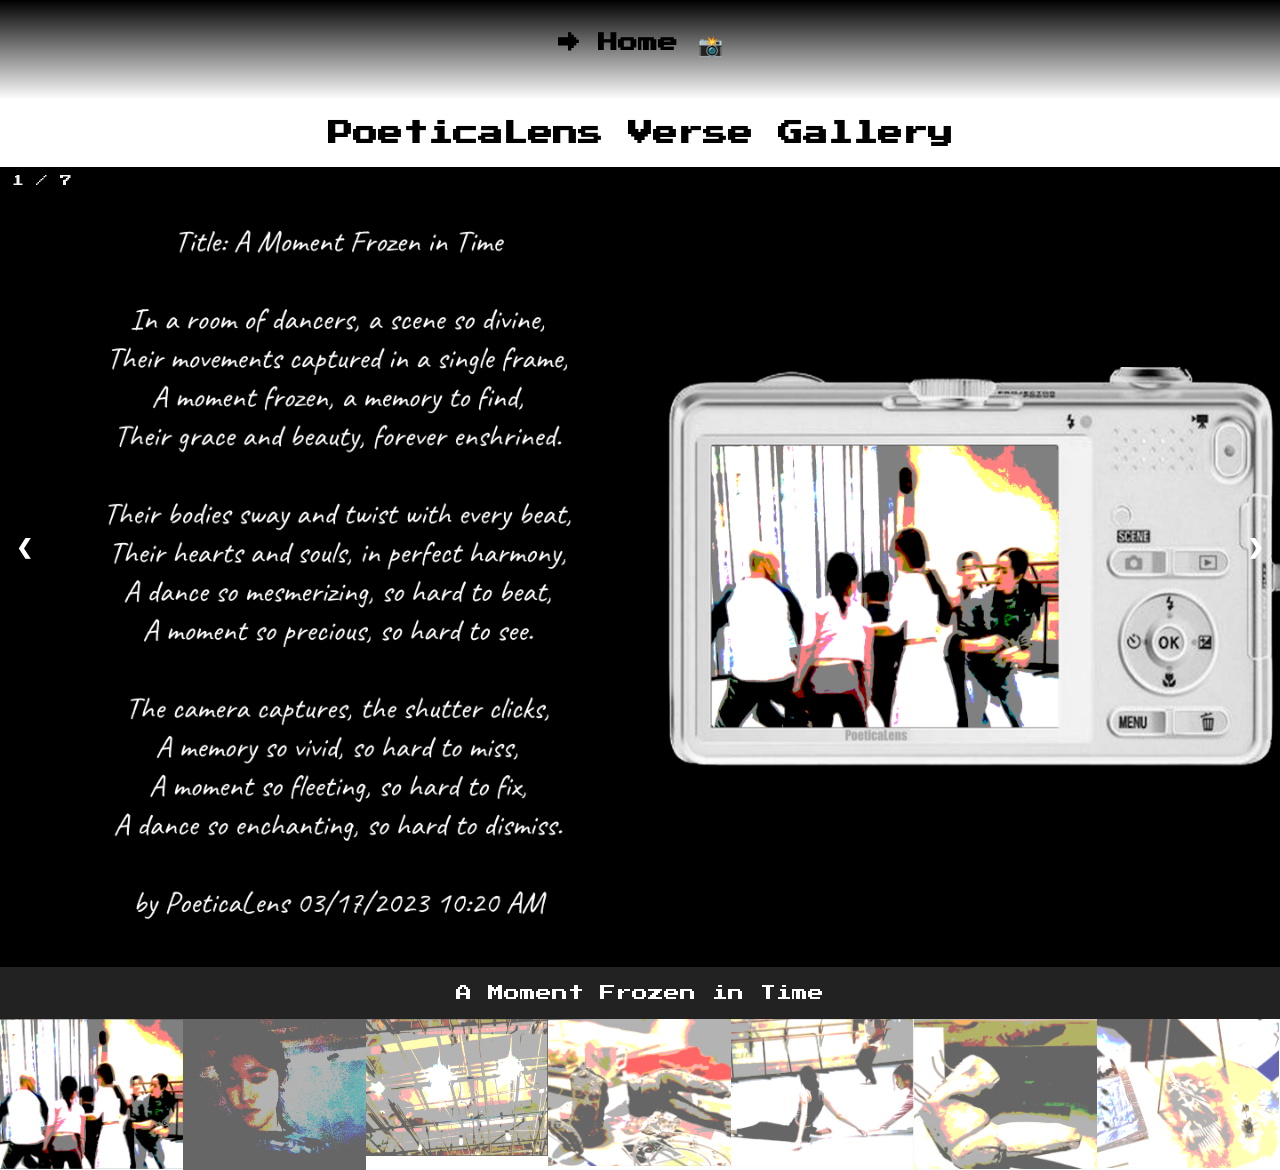
==== about.html @ 28706667 "Initial commit" ====
<!-- Reference: https://www.w3schools.com/howto/howto_js_slideshow_gallery.asp -->

<!DOCTYPE html>
<html>
<meta name="viewport" content="width=device-width, initial-scale=1">
<style>
@font-face { font-family: press-regular; 
  src: url('./font/PressStart2P-Regular.ttf'); } 

h1{
    font-size: 20px;
}
h2{
    font-size: 25px;
}
body {
    font-family: press-regular;
  margin: 0;
}

* {
  box-sizing: border-box;
}

img {
  vertical-align: middle;
}

/* Position the image container (needed to position the left and right arrows) */
.container {
  position: relative;
}

/* Hide the images by default */
.mySlides {
  display: none;
}

/* Add a pointer when hovering over the thumbnail images */
.cursor {
  cursor: pointer;
}

/* Next & previous buttons */
.prev,
.next {
  cursor: pointer;
  position: absolute;
  top: 40%;
  width: auto;
  padding: 16px;
  margin-top: -50px;
  color: white;
  font-weight: bold;
  font-size: 20px;
  border-radius: 0 3px 3px 0;
  user-select: none;
  -webkit-user-select: none;
}

/* Position the "next button" to the right */
.next {
  right: 0;
  border-radius: 3px 0 0 3px;
}

/* On hover, add a black background color with a little bit see-through */
.prev:hover,
.next:hover {
  background-color: rgba(0, 0, 0, 0.8);
}

/* Number text (1/3 etc) */
.numbertext {
  color: #f2f2f2;
  font-size: 12px;
  padding: 8px 12px;
  position: absolute;
  top: 0;
}

/* Container for image text */
.caption-container {
  text-align: center;
  background-color: #222;
  padding: 2px 16px;
  color: white;
}

.row:after {
  content: "";
  display: table;
  clear: both;
}

/* Six columns side by side */
.column {
  float: left;
  width: 14.28%;
}

/* Add a transparency effect for thumnbail images */
.demo {
  opacity: 0.6;
}

.active,
.demo:hover {
  opacity: 1;
}
a:link{
  color:black;
  text-decoration: none;
}

a:visited{
  color:white;
  text-decoration: none;
}

a:hover{
  color:white;
  background-color:black;
  text-decoration: line-through;
}

.navigation{
  width: 100%;
  height: 100px;
  background-clip: content-box;
  background-image: linear-gradient(black,white);
  position: sticky; 
  top:0;
}
.title{
  text-align: center;
  padding-top: 20px;
} 
</style>
<body>
 <div class="navigation">
    <div class="title"><h1><a href="index.html">→ Home 📸</a></h1></div>
</div>
<h2 style="text-align:center">PoeticaLens Verse Gallery</h2>

<div class="container">
  <div class="mySlides">
    <div class="numbertext">1 / 7</div>
    <img src="assets/1.PNG" style="width:100%">
  </div>

  <div class="mySlides">
    <div class="numbertext">2 / 7</div>
    <img src="assets/2.JPG" style="width:100%">
  </div>

  <div class="mySlides">
    <div class="numbertext">3 / 7</div>
    <img src="assets/3.PNG" style="width:100%">
  </div>
    
  <div class="mySlides">
    <div class="numbertext">4 / 7</div>
    <img src="assets/4.PNG" style="width:100%">
  </div>

  <div class="mySlides">
    <div class="numbertext">5 / 7</div>
    <img src="assets/5.JPG" style="width:100%">
  </div>
    
  <div class="mySlides">
    <div class="numbertext">6 / 7</div>
    <img src="assets/6.PNG" style="width:100%">
  </div>
  <div class="mySlides">
    <div class="numbertext">7 / 7</div>
    <img src="assets/7.PNG" style="width:100%">
  </div>
    
  <a class="prev" onclick="plusSlides(-1)">❮</a>
  <a class="next" onclick="plusSlides(1)">❯</a>

  <div class="caption-container">
    <p id="caption"></p>
  </div>

  <div class="row">
    <div class="column">
      <img class="demo cursor" src="assets/1_.PNG" style="width:100%" onclick="currentSlide(1)" alt="A Moment Frozen in Time">
    </div>
    <div class="column">
      <img class="demo cursor" src="assets/2_.JPG" style="width:100%" onclick="currentSlide(2)" alt="Portrait">
    </div>
    <div class="column">
      <img class="demo cursor" src="assets/3_.PNG" style="width:100%" onclick="currentSlide(3)" alt="Studio">
    </div>
    <div class="column">
      <img class="demo cursor" src="assets/4_.PNG" style="width:100%" onclick="currentSlide(4)" alt="The Broken Figurines">
    </div>
    <div class="column">
      <img class="demo cursor" src="assets/5_.JPG" style="width:100%" onclick="currentSlide(5)" alt="The Dance of Life">
    </div>    
    <div class="column">
      <img class="demo cursor" src="assets/6_.PNG" style="width:100%" onclick="currentSlide(6)" alt="A Shoe's Tale">
    </div>
    <div class="column">
    <img class="demo cursor" src="assets/7_.PNG" style="width:100%" onclick="currentSlide(7)" alt="Shadow of the Skull">
    </div>
  </div>
</div>

<script>
let slideIndex = 1;
showSlides(slideIndex);

function plusSlides(n) {
  showSlides(slideIndex += n);
}

function currentSlide(n) {
  showSlides(slideIndex = n);
}

function showSlides(n) {
  let i;
  let slides = document.getElementsByClassName("mySlides");
  let dots = document.getElementsByClassName("demo");
  let captionText = document.getElementById("caption");
  if (n > slides.length) {slideIndex = 1}
  if (n < 1) {slideIndex = slides.length}
  for (i = 0; i < slides.length; i++) {
    slides[i].style.display = "none";
  }
  for (i = 0; i < dots.length; i++) {
    dots[i].className = dots[i].className.replace(" active", "");
  }
  slides[slideIndex-1].style.display = "block";
  dots[slideIndex-1].className += " active";
  captionText.innerHTML = dots[slideIndex-1].alt;
}
</script>
    
</body>
</html>
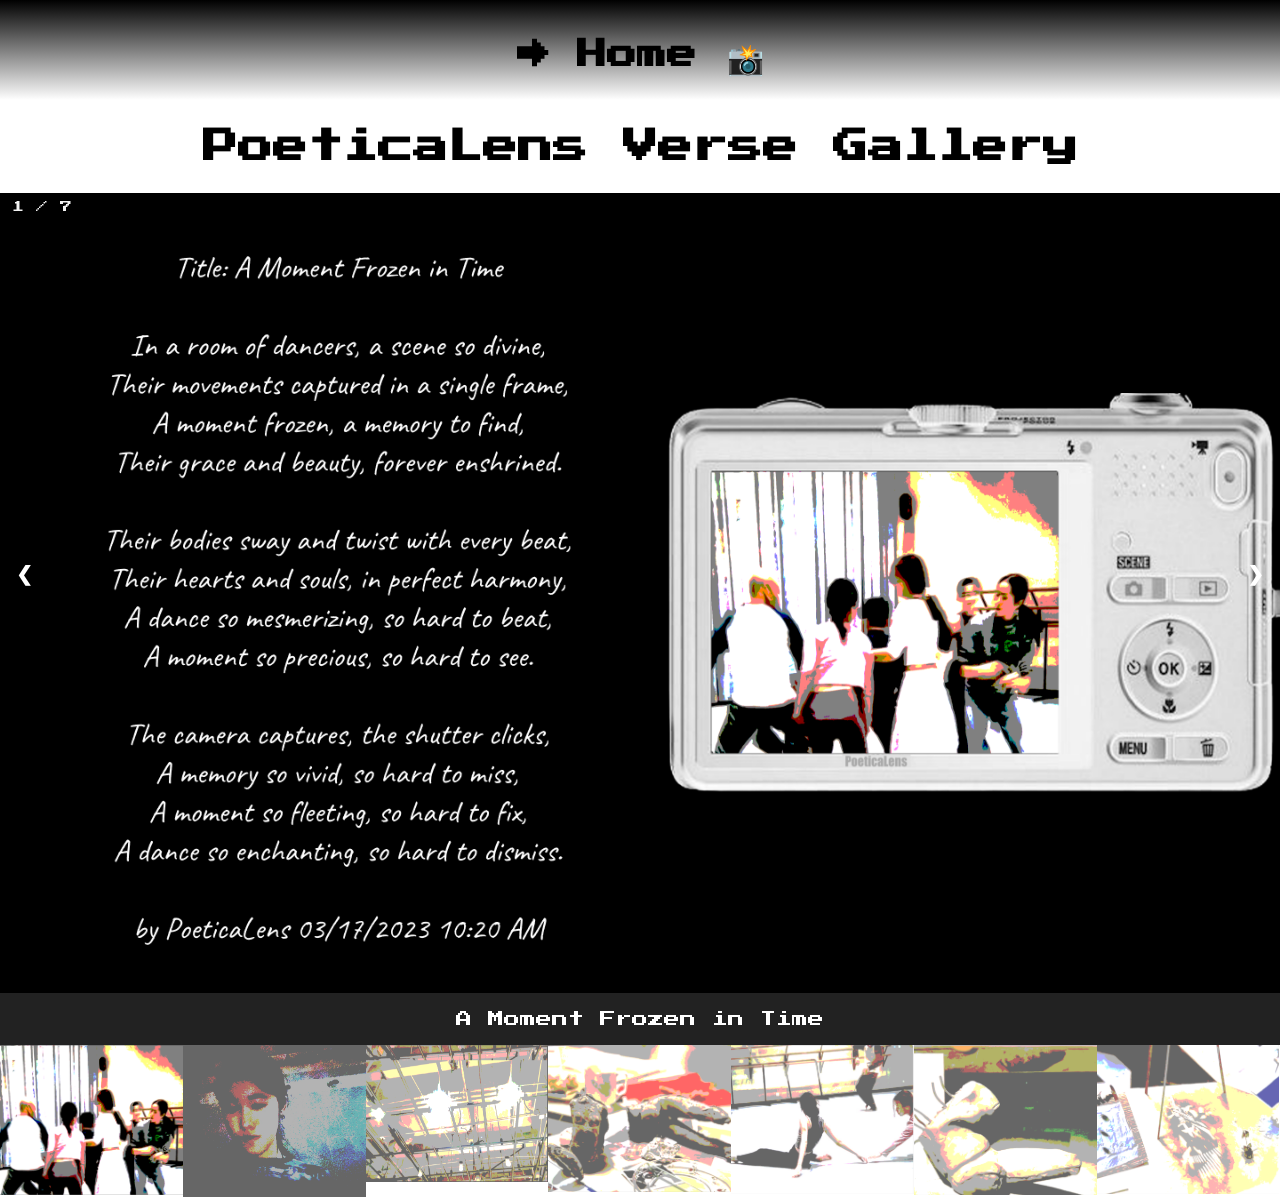
==== commit 5199a415: "re#1" ====
--- a/about.html
+++ b/about.html
@@ -8,14 +8,14 @@
   src: url('./font/PressStart2P-Regular.ttf'); } 
 
 h1{
-    font-size: 20px;
+    font-size: 30px;
 }
 h2{
-    font-size: 25px;
+    font-size: 35px;
 }
 body {
     font-family: press-regular;
-  margin: 0;
+    margin: 0;
 }
 
 * {
